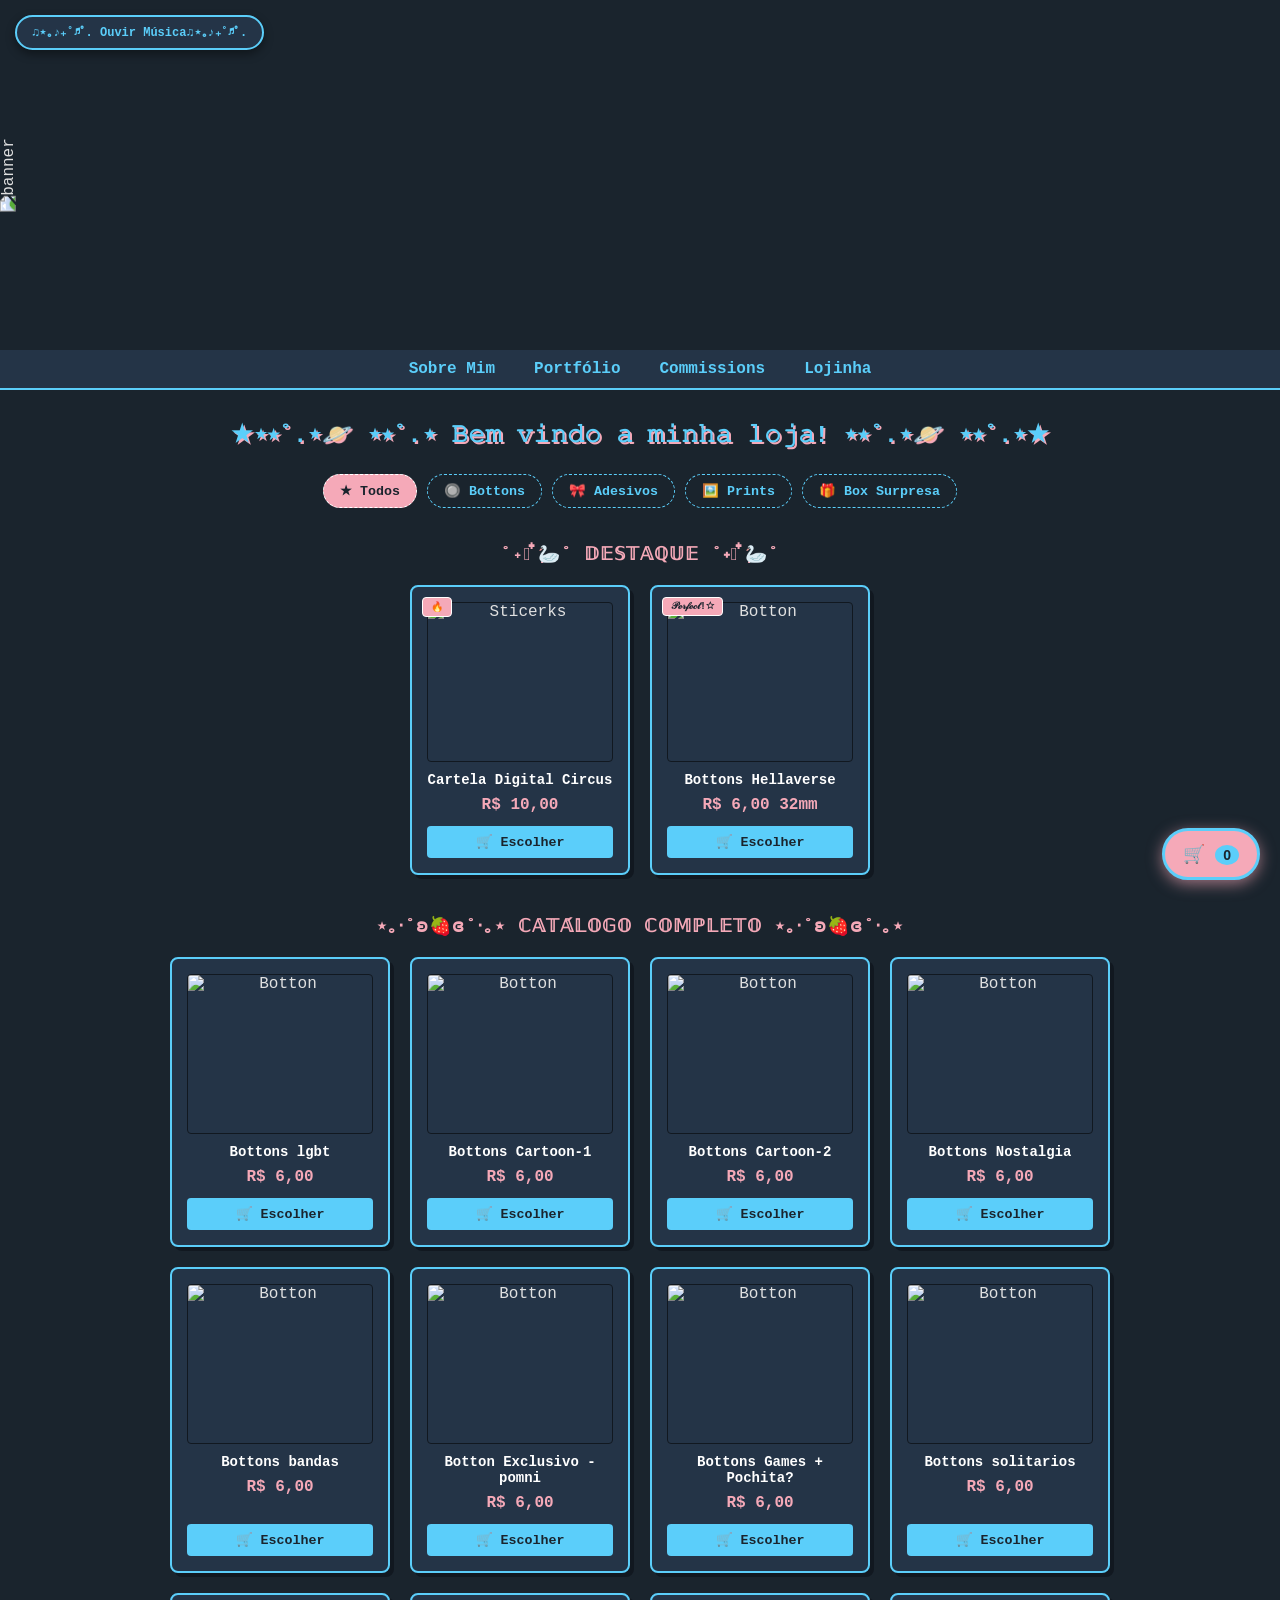
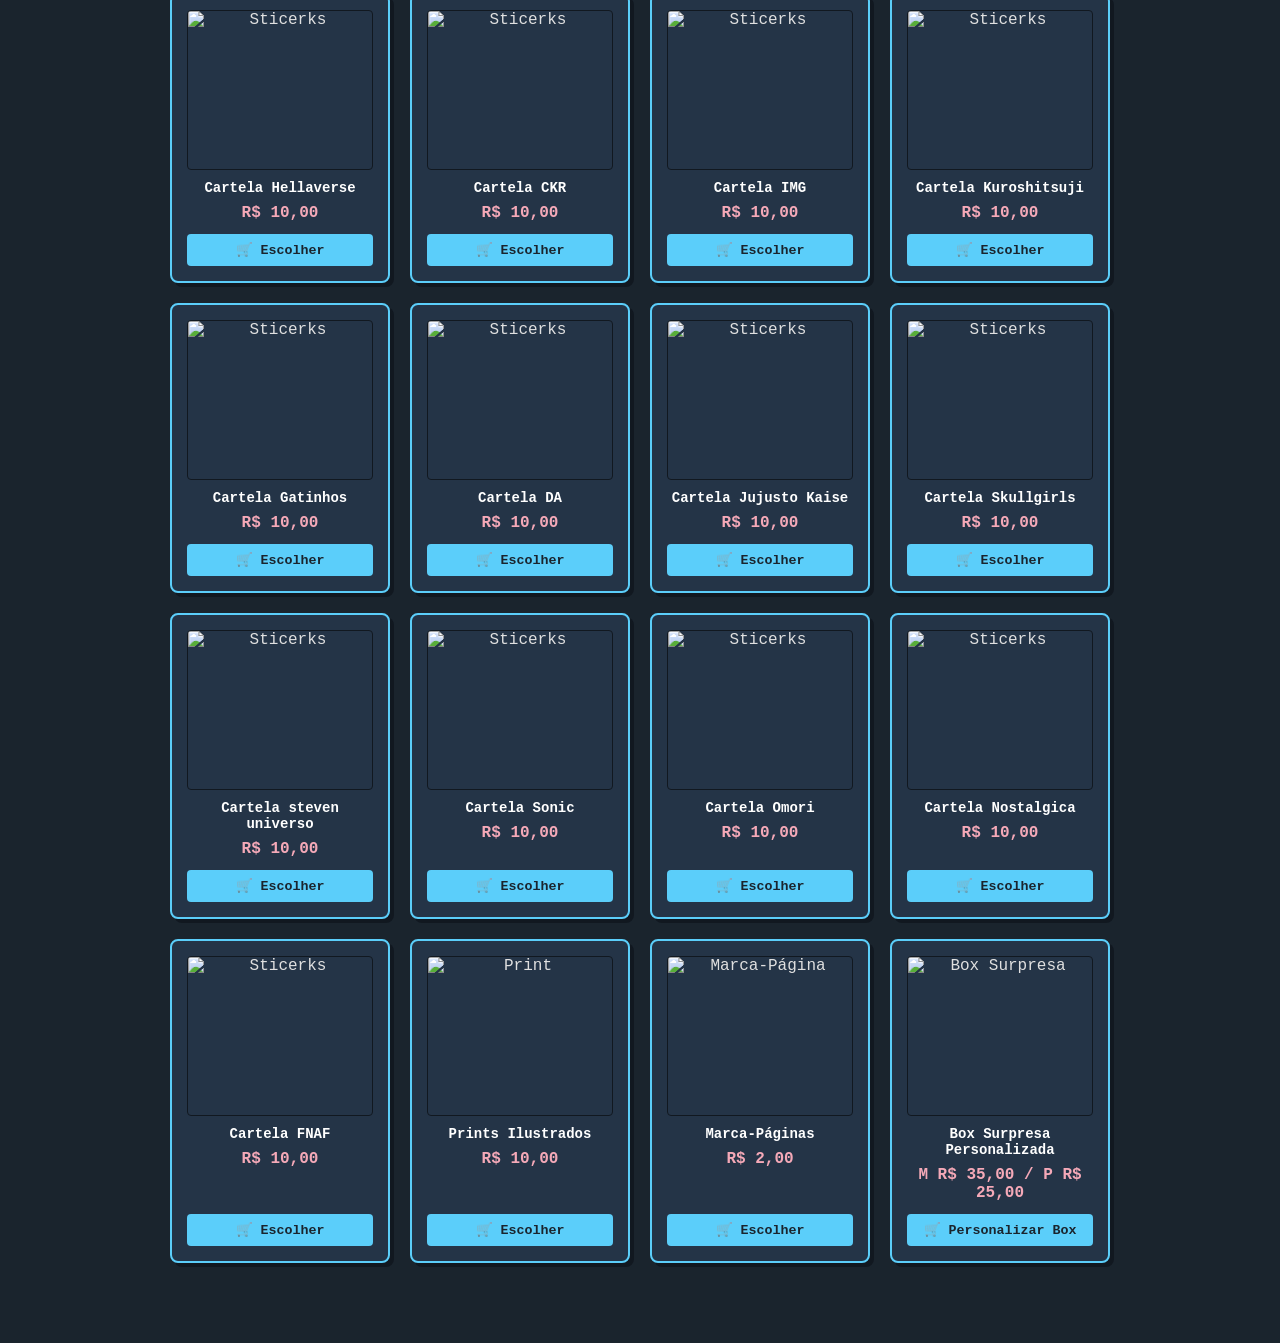
==== lojinha.html @ 5a43ab50 "Add files via upload" ====
<!DOCTYPE html>
<html lang="pt-br">
<head>
    <meta charset="UTF-8">
    <meta name="viewport" content="width=device-width, initial-scale=1.0">
    <title>Lojinha</title>
    <link rel="stylesheet" href="my4.css">
</head>
<body>
    <div class="player-musica">
        <button id="btn-player" onclick="toggleMusica()">♫⋆｡♪₊˚♬ﾟ. Ouvir Música♫⋆｡♪₊˚♬ﾟ.</button>
        <audio id="musica-fundo" src="radiohead.mp3.mp3" loop></audio>
    </div>

    <header class="banner-container">
        <img src="Banner Novo.png" alt="banner">
    </header>

    <div class="bottons">
        <nav class="blog">
            <ul>
                <li><a href="index.html">Sobre Mim</a></li>
                <li><a href="portifolio.html">Portfólio</a></li>
                <li><a href="commissions.html">Commissions</a></li>
                <li><a href="lojinha.html">Lojinha</a></li>
            </ul>
        </nav>
    </div>

    <!-- BOTÃO FLUTUANTE DO CARRINHO -->
    <button id="btn-carrinho-flutuante" class="btn-carrinho-flutuante" onclick="togglePainelCarrinho()">
        🛒 <span id="contador-carrinho">0</span>
    </button>

    <!-- PAINEL LATERAL DO CARRINHO -->
    <aside id="painel-carrinho" class="painel-carrinho">
        <div class="painel-header">
            <h3>🛒 Seu Carrinho</h3>
            <button class="btn-fechar-painel" onclick="togglePainelCarrinho()">✖</button>
        </div>
        
        <div class="painel-corpo">
            <ul id="lista-carrinho" class="lista-carrinho">
                <li class="carrinho-vazio">Seu carrinho está vazio...૮₍˶ ╥ ‸ ╥ ⑅₎α</li>
            </ul>

            <div class="resumo-valores">
                <div class="linha-valor">
                    <span>Subtotal:</span>
                    <span id="valor-subtotal">R$ 0,00</span>
                </div>
                <div class="linha-valor">
                    <span>Frete:</span>
                    <span id="valor-frete">R$ 0,00</span>
                </div>
                <div class="total-container">
                    <span>Total:</span>
                    <span id="valor-total">R$ 0,00</span>
                </div>
            </div>

            <div class="box-pix">
                <p class="titulo-pix">✦⋆｡‧˚ʚ🍓ɞ˚‧｡⋆ ℙ𝕀𝕏 ⋆｡‧˚ʚ🍓ɞ˚‧｡⋆✦</p>
                <p class="chave-pix">0c1dd538-0fdd-4f41-b213-12305fb6a73d</p>
            </div>

            <!-- FORMULÁRIO DE PEDIDO COM UPLOAD DE COMPROVANTE -->
            <form id="form-pedido" action="https://formspree.io/f/xjgnygrj" method="POST" enctype="multipart/form-data" class="form-pedido" onsubmit="prepararEnvioEmail()">
                <input type="hidden" id="input-itens-pedido" name="itens_do_pedido" value="">
                <input type="hidden" id="input-subtotal-pedido" name="subtotal" value="">
                <input type="hidden" id="input-frete-pedido" name="frete" value="">
                <input type="hidden" id="input-total-pedido" name="valor_total" value="">

                <div class="grupo-campo">
                    <label for="nome">Nome / Nick:</label>
                    <input type="text" id="nome" name="nome" required placeholder="Ex: Izzy / Vurrkit">
                </div>

                <div class="grupo-campo">
                    <label for="email">Contato (IG / Email):</label>
                    <input type="text" id="email" name="contato" required placeholder=" @seuuser ou email">
                </div>

                <!-- CAMPO DE UPLOAD DO COMPROVANTE PIX -->
                <div class="grupo-campo">
                    <label for="comprovante">Anexar Comprovante PIX (Imagem/PDF):</label>
                    <input type="file" id="comprovante" name="comprovante_pix" accept="image/*, application/pdf" required class="input-file-pix">
                </div>

                <!-- ENDEREÇO EM BLOQUINHOS SEPARADOS -->
                <p class="subtitulo-form">✦ Endereço de Envio ✦</p>
                
                <div class="grupo-campo-duplo">
                    <div class="grupo-campo">
                        <label for="cep">CEP:</label>
                        <input type="text" id="cep" name="cep" required placeholder="00000-000">
                    </div>
                    <div class="grupo-campo">
                        <label for="estado">Estado (UF):</label>
                        <select id="estado" name="estado" required onchange="calcularFrete()">
                            <option value="">Selecione...</option>
                            <option value="SP">SP</option>
                            <option value="RJ">RJ</option>
                            <option value="MG">MG</option>
                            <option value="ES">ES</option>
                            <option value="PR">PR</option>
                            <option value="SC">SC</option>
                            <option value="RS">RS</option>
                            <option value="OUTROS">Outros Estados (Máx R$ 20,00)</option>
                        </select>
                    </div>
                </div>

                <div class="grupo-campo">
                    <label for="rua">Rua / Avenida:</label>
                    <input type="text" id="rua" name="rua" required placeholder="Nome da rua">
                </div>

                <div class="grupo-campo-duplo">
                    <div class="grupo-campo">
                        <label for="numero">Número:</label>
                        <input type="text" id="numero" name="numero" required placeholder="123">
                    </div>
                    <div class="grupo-campo">
                        <label for="complemento">Complemento:</label>
                        <input type="text" id="complemento" name="complemento" placeholder="Apt, Bloco (opcional)">
                    </div>
                </div>

                <div class="grupo-campo-duplo">
                    <div class="grupo-campo">
                        <label for="bairro">Bairro:</label>
                        <input type="text" id="bairro" name="bairro" required placeholder="Bairro">
                    </div>
                    <div class="grupo-campo">
                        <label for="cidade">Cidade:</label>
                        <input type="text" id="cidade" name="cidade" required placeholder="Cidade" oninput="calcularFrete()">
                    </div>
                </div>

                <button type="submit" class="btn-enviar-pedido" id="btn-finalizar" disabled>
                    ✦ 𝔼ℕ𝕍𝕀𝔸ℝ ℙ𝔼𝔻𝕀𝔻𝕆 ✦
                </button>
            </form>
        </div>
    </aside>

    <!-- POPUP PARA VER A FOTO INTEIRA EM TAMANHO GRANDE -->
    <div id="modal-imagem" class="modal-imagem oculto" onclick="fecharFotoGrande()">
        <span class="btn-fechar-imagem">&times;</span>
        <img id="img-ampliada" class="conteudo-img-ampliada" src="" alt="Foto Expandida">
    </div>

    <!-- MODAL DE OPÇÕES DE PRODUTO (JANELA POPUP) -->
    <div id="modal-produto" class="modal-produto oculto">
        <div class="modal-conteudo">
            <button class="btn-fechar-modal" onclick="fecharModalProduto()">✖</button>
            <h3 id="modal-titulo">Escolha as Opções</h3>
            <p id="modal-preco-base" class="modal-preco">R$ 0,00</p>
            
            <div id="grupo-opcoes-tema" class="grupo-campo">
                <label for="modal-select-tema">Escolha o Tema / Modelo:</label>
                <select id="modal-select-tema"></select>
            </div>

            <div id="grupo-opcao-custom" class="grupo-campo oculto">
                <label for="modal-input-custom">Quais produtos deseja na Box?</label>
                <input type="text" id="modal-input-custom" placeholder="Ex: Botton Digital Circus + Print Angel Core">
            </div>

            <div class="grupo-campo">
                <label for="modal-qtd">Quantidade:</label>
                <input type="number" id="modal-qtd" value="1" min="1" max="99">
            </div>

            <button class="btn-confirmar-add" onclick="confirmarAdicaoCarrinho()">✦ Adicionar ao Carrinho ✦</button>
        </div>
    </div>

    <!-- CONTEÚDO PRINCIPAL DA LOJINHA -->
    <main id="conteudo-lojinha" class="conteudo-lojinha">
        <h1 class="titulo-sessao">★⋆⭒˚.⋆🪐 ⋆⭒˚.⋆ 𝙱𝚎𝚖 𝚟𝚒𝚗𝚍𝚘 𝚊 𝚖𝚒𝚗𝚑𝚊 𝚕𝚘𝚓𝚊! ⋆⭒˚.⋆🪐 ⋆⭒˚.⋆★</h1>

        <!-- FILTROS POR CATEGORIA -->
        <nav class="filtros-categoria">
            <button class="btn-filtro active" onclick="filtrarProdutos('todos', this)">★ Todos</button>
            <button class="btn-filtro" onclick="filtrarProdutos('buttons', this)">🔘 Bottons</button>
            <button class="btn-filtro" onclick="filtrarProdutos('adesivos', this)">🎀 Adesivos</button>
            <button class="btn-filtro" onclick="filtrarProdutos('prints', this)">🖼️ Prints</button>
            <button class="btn-filtro" onclick="filtrarProdutos('box', this)">🎁 Box Surpresa</button>
        </nav>

        <!-- SEÇÃO DE DESTAQUES -->
        <section id="secao-destaques" class="secao-destaques">
            <h2 class="subtitulo-y2k">˚˖𓍢ִ໋🦢˚ 𝔻𝔼𝕊𝕋𝔸ℚ𝕌𝔼 ˚˖𓍢ִ໋🦢˚</h2>
            <div class="vitrine-produtos">
                
                <div class="card-produto destaque" data-categoria="adesivos">
                    <span class="badge-destaque">🔥</span>
                    <div class="container-img-produto" onclick="abrirFotoGrande('digital circus.png')">
                        <img src="digital circus.png" alt="Sticerks" class="img-produto">
                        <span class="dica-clique">🔍 Clique para expandir</span>
                    </div>
                    <h3>Cartela Digital Circus</h3>
                    <p class="preco-produto">R$ 10,00</p>
                    <button class="btn-add-carrinho" onclick="abrirOpcoesProduto('Cartela Digital Circus', 10.00, [ 'Cartela Completa'])">🛒 Escolher</button>
                </div>

                <div class="card-produto destaque" data-categoria="buttons">
                    <span class="badge-destaque">𝒫ℯ𝓇𝒻ℯ𝒸𝓉!☆</span>
                    <div class="container-img-produto" onclick="abrirFotoGrande('helluva 1.png')">
                        <img src="helluva 1.png" alt="Botton" class="img-produto">
                        <span class="dica-clique">🔍 Clique para expandir</span>
                    </div>
                    <h3>Bottons Hellaverse</h3>
                    <p class="preco-produto">R$ 6,00 32mm</p>
                    <button class="btn-add-carrinho" onclick="abrirOpcoesProduto('bottons Hellaverse', 6.00, ['Vaggie', 'Stolas', 'Loona', 'Belzebuth','Velvet','Angel'])">🛒 Escolher</button>
                </div>

            </div>
        </section>

        <!-- VITRINE GERAL DE PRODUTOS -->
        <section class="secao-catalogo">
            <h2 id="titulo-catalogo" class="subtitulo-y2k">⋆｡‧˚ʚ🍓ɞ˚‧｡⋆ ℂ𝔸𝕋𝔸́𝕃𝕆𝔾𝕆 ℂ𝕆𝕄ℙ𝕃𝔼𝕋𝕆 ⋆｡‧˚ʚ🍓ɞ˚‧｡⋆</h2>
            <div class="vitrine-produtos" id="vitrine-geral">
                
                <!-- BOTTONS -->
                <div class="card-produto" data-categoria="buttons">
                    <div class="container-img-produto" onclick="abrirFotoGrande('bottonslgbts.png')">
                        <img src="bottonslgbts.png" alt="Botton" class="img-produto">
                        <span class="dica-clique">🔍 Expandir</span>
                    </div>
                    <h3>Bottons lgbt </h3>
                    <p class="preco-produto">R$ 6,00</p>
                    <button class="btn-add-carrinho" onclick="abrirOpcoesProduto('Botton 32mm', 6.00, ['Pan', 'Arromantico', 'Bissexual','Gay', 'Lesbica','Não-Binario','Genero Fluido','Transboy','Transgirl','Assexual','Polyamor','Aroace'])">🛒 Escolher</button>
                </div>
                <div class="card-produto" data-categoria="buttons">
                    <div class="container-img-produto" onclick="abrirFotoGrande('bottons desenhos animados.png')">
                        <img src="bottons desenhos animados.png" alt="Botton" class="img-produto">
                        <span class="dica-clique">🔍 Expandir</span>
                    </div>
                    <h3>Bottons Cartoon-1 </h3>
                    <p class="preco-produto">R$ 6,00</p>
                    <button class="btn-add-carrinho" onclick="abrirOpcoesProduto('Botton 32mm', 6.00, ['Peróla', 'Jasper', 'Peridot','Perola Azul','Demencia','Srta. Heed','Homem aranha punk'])">🛒 Escolher</button>
                </div>
                 <div class="card-produto" data-categoria="buttons">
                    <div class="container-img-produto" onclick="abrirFotoGrande('bottonsCarton2.png')">
                        <img src="bottonsCarton2.png" alt="Botton" class="img-produto">
                        <span class="dica-clique">🔍 Expandir</span>
                    </div>
                    <h3>Bottons Cartoon-2 </h3>
                    <p class="preco-produto">R$ 6,00</p>
                    <button class="btn-add-carrinho" onclick="abrirOpcoesProduto('Botton 32mm', 6.00, ['Felina', 'Bluey', 'Bingo','Isha e Powder','Jinx','Art jinx'])">🛒 Escolher</button>
                </div>
                <div class="card-produto" data-categoria="buttons">
                    <div class="container-img-produto" onclick="abrirFotoGrande('nostalgia.png')">
                        <img src="nostalgia.png" alt="Botton" class="img-produto">
                        <span class="dica-clique">🔍 Expandir</span>
                    </div>
                    <h3>Bottons Nostalgia </h3>
                    <p class="preco-produto">R$ 6,00</p>
                    <button class="btn-add-carrinho" onclick="abrirOpcoesProduto('Botton 32mm', 6.00, ['Shera', 'Arlequina', 'Betty Boop','Popeye','Gwen','Meninas Super poderosas','Tom e jerry'])">🛒 Escolher</button>
                </div>
                <div class="card-produto" data-categoria="buttons">
                    <div class="container-img-produto" onclick="abrirFotoGrande('bandas.png')">
                        <img src="bandas.png" alt="Botton" class="img-produto">
                        <span class="dica-clique">🔍 Expandir</span>
                    </div>
                    <h3>Bottons bandas </h3>
                    <p class="preco-produto">R$ 6,00</p>
                    <button class="btn-add-carrinho" onclick="abrirOpcoesProduto('Botton 32mm', 6.00, ['Babymetal', 'Murderdolls', 'The Beatles','TV Girl'])">🛒 Escolher</button>
                </div>
                <div class="card-produto" data-categoria="buttons">
                    <div class="container-img-produto" onclick="abrirFotoGrande('pomni.png')">
                        <img src="pomni.png" alt="Botton" class="img-produto">
                        <span class="dica-clique">🔍 Expandir</span>
                    </div>
                    <h3>Botton Exclusivo - pomni </h3>
                    <p class="preco-produto">R$ 6,00</p>
                    <button class="btn-add-carrinho" onclick="abrirOpcoesProduto('Botton 32mm', 6.00, ['Pomni'])">🛒 Escolher</button>
                </div>
                 <div class="card-produto" data-categoria="buttons">
                    <div class="container-img-produto" onclick="abrirFotoGrande('jogos1.png')">
                        <img src="jogos1.png" alt="Botton" class="img-produto">
                        <span class="dica-clique">🔍 Expandir</span>
                    </div>
                    <h3>Bottons Games + Pochita? </h3>
                    <p class="preco-produto">R$ 6,00</p>
                    <button class="btn-add-carrinho" onclick="abrirOpcoesProduto('Botton 32mm', 6.00, ['Undertale','Squigly','Umbrella','Eliza','Pochita'])">🛒 Escolher</button>
                </div>
                <div class="card-produto" data-categoria="buttons">
                    <div class="container-img-produto" onclick="abrirFotoGrande('solitarios.png')">
                        <img src="solitarios.png" alt="Botton" class="img-produto">
                        <span class="dica-clique">🔍 Expandir</span>
                    </div>
                    <h3>Bottons solitarios </h3>
                    <p class="preco-produto">R$ 6,00</p>
                    <button class="btn-add-carrinho" onclick="abrirOpcoesProduto('Botton 32mm', 6.00, ['Galinhaaaa!','MaoMao','Miamura'])">🛒 Escolher</button>
                </div>
                
                <!-- ADESIVOS -->
                 <div class="card-produto" data-categoria="adesivos">
                    <div class="container-img-produto" onclick="abrirFotoGrande('adesivosHelluva.png')">
                        <img src="adesivosHelluva.png" alt="Sticerks" class="img-produto">
                        <span class="dica-clique">🔍 Expandir</span>
                    </div>
                    <h3>Cartela Hellaverse</h3>
                    <p class="preco-produto">R$ 10,00 </p>
                    <button class="btn-add-carrinho" onclick="abrirOpcoesProduto('Adesivos Hellaverse ', 10.00, ['Toda a cartela'])">🛒 Escolher</button>
                </div>
                <div class="card-produto" data-categoria="adesivos">
                    <div class="container-img-produto" onclick="abrirFotoGrande('ckr adesivos.png')">
                        <img src="ckr adesivos.png" alt="Sticerks" class="img-produto">
                        <span class="dica-clique">🔍 Expandir</span>
                    </div>
                    <h3>Cartela CKR</h3>
                    <p class="preco-produto">R$ 10,00 </p>
                    <button class="btn-add-carrinho" onclick="abrirOpcoesProduto('Adesivos CKR ', 10.00, ['Toda a cartela'])">🛒 Escolher</button>
                </div>
                <div class="card-produto" data-categoria="adesivos">
                    <div class="container-img-produto" onclick="abrirFotoGrande('img.png')">
                        <img src="img.png" alt="Sticerks" class="img-produto">
                        <span class="dica-clique">🔍 Expandir</span>
                    </div>
                    <h3>Cartela IMG</h3>
                    <p class="preco-produto">R$ 10,00 </p>
                    <button class="btn-add-carrinho" onclick="abrirOpcoesProduto('Adesivos IMG ', 10.00, ['Toda cartela'])">🛒 Escolher</button>
                </div>
                <div class="card-produto" data-categoria="adesivos">
                    <div class="container-img-produto" onclick="abrirFotoGrande('ciel.png')">
                        <img src="ciel.png" alt="Sticerks" class="img-produto">
                        <span class="dica-clique">🔍 Expandir</span>
                    </div>
                    <h3>Cartela Kuroshitsuji</h3>
                    <p class="preco-produto">R$ 10,00 </p>
                    <button class="btn-add-carrinho" onclick="abrirOpcoesProduto('Adesivos Kuroshitsuji ', 10.00, ['Toda a cartela'])">🛒 Escolher</button>
                </div>
                  <div class="card-produto" data-categoria="adesivos">
                    <div class="container-img-produto" onclick="abrirFotoGrande('gatos  memes.png')">
                        <img src="gatos  memes.png" alt="Sticerks" class="img-produto">
                        <span class="dica-clique">🔍 Expandir</span>
                    </div>
                    <h3>Cartela Gatinhos</h3>
                    <p class="preco-produto">R$ 10,00 </p>
                    <button class="btn-add-carrinho" onclick="abrirOpcoesProduto('Adesivos gatinhos ', 10.00, ['Toda a cartela'])">🛒 Escolher</button>
                </div>
                  <div class="card-produto" data-categoria="adesivos">
                    <div class="container-img-produto" onclick="abrirFotoGrande('maomao.png')">
                        <img src="maomao.png" alt="Sticerks" class="img-produto">
                        <span class="dica-clique">🔍 Expandir</span>
                    </div>
                    <h3>Cartela DA</h3>
                    <p class="preco-produto">R$ 10,00 </p>
                    <button class="btn-add-carrinho" onclick="abrirOpcoesProduto('Adesivos DA ', 10.00, ['Toda a cartela'])">🛒 Escolher</button>
                </div>
                <div class="card-produto" data-categoria="adesivos">
                    <div class="container-img-produto" onclick="abrirFotoGrande('satoro.png')">
                        <img src="satoro.png" alt="Sticerks" class="img-produto">
                        <span class="dica-clique">🔍 Expandir</span>
                    </div>
                    <h3>Cartela Jujusto Kaise</h3>
                    <p class="preco-produto">R$ 10,00 </p>
                    <button class="btn-add-carrinho" onclick="abrirOpcoesProduto('Adesivos Jujusto ', 10.00, ['Toda a cartela'])">🛒 Escolher</button>
                </div>
                <div class="card-produto" data-categoria="adesivos">
                    <div class="container-img-produto" onclick="abrirFotoGrande('skull.png')">
                        <img src="skull.png" alt="Sticerks" class="img-produto">
                        <span class="dica-clique">🔍 Expandir</span>
                    </div>
                    <h3>Cartela Skullgirls</h3>
                    <p class="preco-produto">R$ 10,00 </p>
                    <button class="btn-add-carrinho" onclick="abrirOpcoesProduto('Adesivos Skullgirls ', 10.00, ['Toda a cartela'])">🛒 Escolher</button>
                </div>
                <div class="card-produto" data-categoria="adesivos">
                    <div class="container-img-produto" onclick="abrirFotoGrande('steven.png')">
                        <img src="steven.png" alt="Sticerks" class="img-produto">
                        <span class="dica-clique">🔍 Expandir</span>
                    </div>
                    <h3>Cartela steven universo</h3>
                    <p class="preco-produto">R$ 10,00 </p>
                    <button class="btn-add-carrinho" onclick="abrirOpcoesProduto('Adesivos steven universo ', 10.00, ['Toda a cartela'])">🛒 Escolher</button>
                </div>
                 <div class="card-produto" data-categoria="adesivos">
                    <div class="container-img-produto" onclick="abrirFotoGrande('sonic.png')">
                        <img src="sonic.png" alt="Sticerks" class="img-produto">
                        <span class="dica-clique">🔍 Expandir</span>
                    </div>
                    <h3>Cartela Sonic</h3>
                    <p class="preco-produto">R$ 10,00 </p>
                    <button class="btn-add-carrinho" onclick="abrirOpcoesProduto('Adesivos Sonic ', 10.00, ['Toda a cartela'])">🛒 Escolher</button>
                </div>
                 <div class="card-produto" data-categoria="adesivos">
                    <div class="container-img-produto" onclick="abrirFotoGrande('depre.png')">
                        <img src="depre.png" alt="Sticerks" class="img-produto">
                        <span class="dica-clique">🔍 Expandir</span>
                    </div>
                    <h3>Cartela Omori</h3>
                    <p class="preco-produto">R$ 10,00 </p>
                    <button class="btn-add-carrinho" onclick="abrirOpcoesProduto('Adesivos Omori ', 10.00, ['Toda a cartela'])">🛒 Escolher</button>
                </div>
                 <div class="card-produto" data-categoria="adesivos">
                    <div class="container-img-produto" onclick="abrirFotoGrande('nostalgia2.png')">
                        <img src="nostalgia2.png" alt="Sticerks" class="img-produto">
                        <span class="dica-clique">🔍 Expandir</span>
                    </div>
                    <h3>Cartela Nostalgica</h3>
                    <p class="preco-produto">R$ 10,00 </p>
                    <button class="btn-add-carrinho" onclick="abrirOpcoesProduto('Adesivos Nostalgicas ', 10.00, ['Toda a cartela'])">🛒 Escolher</button>
                </div>
                 <div class="card-produto" data-categoria="adesivos">
                    <div class="container-img-produto" onclick="abrirFotoGrande('fnaf.png')">
                        <img src="fnaf.png" alt="Sticerks" class="img-produto">
                        <span class="dica-clique">🔍 Expandir</span>
                    </div>
                    <h3>Cartela FNAF</h3>
                    <p class="preco-produto">R$ 10,00 </p>
                    <button class="btn-add-carrinho" onclick="abrirOpcoesProduto('Adesivos FNAF ', 10.00, ['Toda a cartela'])">🛒 Escolher</button>
                </div>

                <!-- PRINTS -->
                <div class="card-produto" data-categoria="prints">
                    <div class="container-img-produto" onclick="abrirFotoGrande('prints.png')">
                        <img src="prints.png" alt="Print" class="img-produto">
                        <span class="dica-clique">🔍 Expandir</span>
                    </div>
                    <h3>Prints Ilustrados</h3>
                    <p class="preco-produto">R$ 10,00</p>
                    <button class="btn-add-carrinho" onclick="abrirOpcoesProduto('Print A5', 10.00, ['Skullgirls', 'Mk','Verosika','Lute e adam' ,'Takae - Personagem autoral','Meus personagens autorais'])">🛒 Escolher</button>
                </div>

                <!-- MARCA-PÁGINAS -->
                <div class="card-produto" data-categoria="prints">
                    <div class="container-img-produto" onclick="abrirFotoGrande('maracpaginas.png')">
                        <img src="maracpaginas.png" alt="Marca-Página" class="img-produto">
                        <span class="dica-clique">🔍 Expandir</span>
                    </div>
                    <h3>Marca-Páginas</h3>
                    <p class="preco-produto">R$ 2,00</p>
                    <button class="btn-add-carrinho" onclick="abrirOpcoesProduto('Marca-Página', 2.00, ['Peridot', 'Hora de aventura', 'Lute','Jack e Lady-iris'])">🛒 Escolher</button>
                </div>

                <!-- BOX SURPRESA -->
                <div class="card-produto" data-categoria="box">
                    <div class="container-img-produto" onclick="abrirFotoGrande('box surprise[.png')">
                        <img src="box surprise[.png" alt="Box Surpresa" class="img-produto">
                        <span class="dica-clique">🔍 Expandir</span>
                    </div>
                    <h3>Box Surpresa Personalizada</h3>
                    <p class="preco-produto"> M R$ 35,00 / P R$ 25,00 </p>
                    <button class="btn-add-carrinho" onclick="abrirOpcoesProduto('Box Surpresa M', 35.00, 'Box Surpresa P', 25.00, true, ['M','P'])">🛒 Personalizar Box</button>
                </div>

            </div>
        </section>

    </main>

    <script src="script4.js"></script>
</body>
</html>
---- my4.css ----
/* --- ESTILOS GERAIS & PALETA DE CORES (Y2K / WEBCORE) --- */
* {
    box-sizing: border-box;
    margin: 0;
    padding: 0;
}

body {
    background-color: #1a242d;
    color: #e0e0e0;
    font-family: 'Courier New', Courier, monospace;
    padding-bottom: 50px;
    overflow-x: hidden;
}

/* --- BANNER DE PONTA A PONTA --- */
.banner-container {
    width: 100%;
    height: 350px;
    overflow: hidden;
    position: relative;
    background-color: #1a242d;
    display: flex;
    justify-content: center;
    align-items: center;
}

.banner-container img {
    transform: rotate(-90deg); 
    width: auto;
    height: 100vw; 
    max-height: none;
    object-fit: cover;
    display: block;
}

.bottons {
    background-color: #243447;
    padding: 10px 0;
    border-bottom: 2px solid #5BCEFA;
}

.blog ul {
    display: flex;
    justify-content: center;
    list-style: none;
    gap: 15px;
    flex-wrap: wrap;
}

.blog a {
    color: #5BCEFA;
    text-decoration: none;
    font-weight: bold;
    padding: 5px 12px;
    border: 1px transparent;
    transition: all 0.2s;
}

.blog a:hover {
    color: #F5A9B8;
    border: 1px dashed #F5A9B8;
    background-color: rgba(245, 169, 184, 0.1);
}

/* --- PLAYER DE MÚSICA --- */
.player-musica {
    position: fixed;
    top: 15px;
    left: 15px;
    z-index: 999;
}

#btn-player {
    background-color: #243447;
    color: #5BCEFA;
    border: 2px solid #5BCEFA;
    padding: 8px 15px;
    border-radius: 20px;
    font-family: inherit;
    font-size: 12px;
    font-weight: bold;
    cursor: pointer;
    box-shadow: 0 4px 10px rgba(0, 0, 0, 0.4);
    transition: 0.2s;
}

#btn-player:hover {
    background-color: #5BCEFA;
    color: #1a242d;
}

/* --- CONTEÚDO DA LOJINHA --- */
.conteudo-lojinha {
    max-width: 1100px;
    margin: 30px auto;
    padding: 0 15px;
}

.titulo-sessao {
    text-align: center;
    color: #5BCEFA;
    font-size: 24px;
    margin-bottom: 25px;
    text-shadow: 2px 2px #F5A9B8;
}

.subtitulo-y2k {
    color: #F5A9B8;
    text-align: center;
    font-size: 18px;
    margin-bottom: 20px;
    letter-spacing: 1px;
}

/* --- FILTROS DE CATEGORIA --- */
.filtros-categoria {
    display: flex;
    gap: 10px;
    flex-wrap: wrap;
    justify-content: center;
    margin-bottom: 35px;
}

.btn-filtro {
    background-color: #1a242d;
    border: 1px dashed #5BCEFA;
    color: #5BCEFA;
    padding: 8px 16px;
    border-radius: 20px;
    cursor: pointer;
    font-family: inherit;
    font-weight: bold;
    transition: 0.2s;
}

.btn-filtro:hover, .btn-filtro.active {
    background-color: #F5A9B8;
    color: #1a242d;
    border-color: #ffffff;
}

/* --- VITRINE & CARDS DE PRODUTOS --- */
.secao-destaques {
    width: 100%;
    margin-bottom: 40px;
}

.vitrine-produtos {
    display: flex;
    flex-wrap: wrap;
    gap: 20px;
    justify-content: center;
}

.card-produto {
    position: relative;
    background-color: #243447;
    border: 2px solid #5BCEFA;
    border-radius: 8px;
    padding: 15px;
    width: 220px;
    display: flex;
    flex-direction: column;
    align-items: center;
    text-align: center;
    box-shadow: 4px 4px 0px #111820;
    transition: transform 0.2s, border-color 0.2s;
}

.card-produto:hover {
    transform: translateY(-3px);
    border-color: #F5A9B8;
}

.badge-destaque {
    position: absolute;
    top: 10px;
    left: 10px;
    background-color: #F5A9B8;
    color: #1a242d;
    font-size: 10px;
    font-weight: bold;
    padding: 3px 8px;
    border-radius: 4px;
    border: 1px solid #fff;
    z-index: 2;
}

/* CONTAINER DA IMAGEM E EFEITO DE HOVER */
.container-img-produto {
    position: relative;
    width: 100%;
    height: 160px;
    overflow: hidden;
    border-radius: 4px;
    border: 1px solid #111820;
    margin-bottom: 10px;
    cursor: pointer;
}

.img-produto {
    width: 100%;
    height: 100%;
    object-fit: cover;
    display: block;
    transition: transform 0.3s ease;
}

.container-img-produto:hover .img-produto {
    transform: scale(1.08);
}

.dica-clique {
    position: absolute;
    bottom: 0;
    left: 0;
    width: 100%;
    background: rgba(26, 36, 45, 0.85);
    color: #5BCEFA;
    font-size: 10px;
    padding: 4px 0;
    text-align: center;
    opacity: 0;
    transition: opacity 0.2s ease;
    font-weight: bold;
}

.container-img-produto:hover .dica-clique {
    opacity: 1;
}

.card-produto h3 {
    font-size: 14px;
    color: #ffffff;
    margin-bottom: 8px;
}

.preco-produto {
    color: #F5A9B8;
    font-size: 16px;
    font-weight: bold;
    margin-bottom: 12px;
}

.btn-add-carrinho {
    margin-top: auto;
    width: 100%;
    background-color: #5BCEFA;
    color: #1a242d;
    border: none;
    padding: 8px;
    font-family: inherit;
    font-weight: bold;
    border-radius: 4px;
    cursor: pointer;
    transition: 0.2s;
}

.btn-add-carrinho:hover {
    background-color: #F5A9B8;
}

/* --- BOTÃO FLUTUANTE DO CARRINHO --- */
.btn-carrinho-flutuante {
    position: fixed;
    right: 20px;
    bottom: 20px;
    background-color: #F5A9B8;
    color: #1a242d;
    border: 3px solid #5BCEFA;
    border-radius: 50px;
    padding: 12px 18px;
    font-size: 18px;
    font-weight: bold;
    cursor: pointer;
    z-index: 1000;
    box-shadow: 0 4px 15px rgba(245, 169, 184, 0.6);
    transition: transform 0.2s;
}

.btn-carrinho-flutuante:hover {
    transform: scale(1.1);
}

#contador-carrinho {
    background-color: #5BCEFA;
    color: #1a242d;
    border-radius: 50%;
    padding: 2px 8px;
    font-size: 14px;
    margin-left: 5px;
}

/* --- PAINEL LATERAL DO CARRINHO --- */
.painel-carrinho {
    position: fixed;
    top: 0;
    right: -420px;
    width: 380px;
    max-width: 100vw;
    height: 100vh;
    background-color: #243447;
    border-left: 3px double #5BCEFA;
    z-index: 1001;
    transition: right 0.3s ease-in-out;
    display: flex;
    flex-direction: column;
    box-shadow: -5px 0 20px rgba(0,0,0,0.5);
}

.painel-carrinho.aberto {
    right: 0;
}

.painel-header {
    background-color: #5BCEFA;
    color: #1a242d;
    padding: 15px;
    display: flex;
    justify-content: space-between;
    align-items: center;
    font-weight: bold;
}

.btn-fechar-painel {
    background: transparent;
    border: none;
    font-size: 18px;
    cursor: pointer;
    color: #1a242d;
}

.painel-corpo {
    padding: 15px;
    overflow-y: auto;
    display: flex;
    flex-direction: column;
    gap: 12px;
}

/* LISTA DE ITENS DO CARRINHO */
.lista-carrinho {
    list-style: none;
    max-height: 160px;
    overflow-y: auto;
    border: 1px dashed #5BCEFA;
    padding: 10px;
    border-radius: 4px;
    background-color: #1a242d;
}

.carrinho-vazio {
    color: #888;
    text-align: center;
    font-size: 12px;
}

.item-carrinho {
    display: flex;
    justify-content: space-between;
    align-items: center;
    font-size: 12px;
    padding: 5px 0;
    border-bottom: 1px solid #243447;
}

.btn-remover {
    background: transparent;
    border: none;
    color: #F5A9B8;
    cursor: pointer;
    font-size: 12px;
}

.resumo-valores {
    display: flex;
    flex-direction: column;
    gap: 4px;
    background: #1a242d;
    padding: 10px;
    border-radius: 4px;
}

.linha-valor {
    display: flex;
    justify-content: space-between;
    font-size: 12px;
    color: #bbb;
}

.total-container {
    display: flex;
    justify-content: space-between;
    font-weight: bold;
    font-size: 16px;
    color: #F5A9B8;
    border-top: 1px dashed #5BCEFA;
    padding-top: 6px;
    margin-top: 4px;
}

/* BOX PIX */
.box-pix {
    background-color: #111820;
    border: 1px solid #F5A9B8;
    padding: 8px;
    text-align: center;
    border-radius: 4px;
}

.titulo-pix {
    color: #F5A9B8;
    font-size: 11px;
    font-weight: bold;
}

.chave-pix {
    color: #5BCEFA;
    font-size: 11px;
    word-break: break-all;
}

/* FORMULÁRIO DO CARRINHO */
.form-pedido {
    display: flex;
    flex-direction: column;
    gap: 8px;
}

.subtitulo-form {
    color: #F5A9B8;
    font-size: 12px;
    text-align: center;
    margin-top: 5px;
    font-weight: bold;
}

.grupo-campo {
    display: flex;
    flex-direction: column;
    gap: 4px;
    text-align: left;
    width: 100%;
}

.grupo-campo-duplo {
    display: flex;
    gap: 8px;
}

.grupo-campo label {
    font-size: 11px;
    color: #5BCEFA;
}

.grupo-campo input, 
.grupo-campo select,
.grupo-campo textarea {
    background-color: #1a242d;
    border: 1px solid #5BCEFA;
    color: #fff;
    padding: 6px 10px;
    border-radius: 4px;
    font-family: inherit;
    font-size: 12px;
    width: 100%;
}

/* ESTILO DO CAMPO DE UPLOAD DE ARQUIVO */
.input-file-pix {
    background-color: #1a242d;
    border: 1px dashed #5BCEFA;
    color: #F5A9B8;
    padding: 6px;
    border-radius: 4px;
    font-size: 11px;
    cursor: pointer;
}

.input-file-pix::-webkit-file-upload-button {
    background-color: #5BCEFA;
    color: #1a242d;
    border: none;
    padding: 4px 8px;
    border-radius: 3px;
    font-weight: bold;
    cursor: pointer;
    font-family: inherit;
    margin-right: 8px;
}

.input-file-pix::-webkit-file-upload-button:hover {
    background-color: #F5A9B8;
}

.btn-enviar-pedido {
    background-color: #F5A9B8;
    color: #1a242d;
    border: none;
    padding: 10px;
    font-family: inherit;
    font-weight: bold;
    border-radius: 4px;
    cursor: pointer;
    margin-top: 8px;
    transition: 0.2s;
}

.btn-enviar-pedido:disabled {
    background-color: #555;
    color: #888;
    cursor: not-allowed;
}

.btn-enviar-pedido:not(:disabled):hover {
    background-color: #5BCEFA;
}

.oculto {
    display: none !important;
}

/* MODAIS (PRODUTO E LIGHTBOX DE IMAGEM) */
.modal-produto, .modal-imagem {
    position: fixed;
    top: 0;
    left: 0;
    width: 100vw;
    height: 100vh;
    background-color: rgba(0, 0, 0, 0.85);
    display: flex;
    justify-content: center;
    align-items: center;
    z-index: 2000;
    padding: 15px;
}

.modal-conteudo {
    background-color: #243447;
    border: 3px double #5BCEFA;
    border-radius: 8px;
    padding: 20px;
    width: 360px;
    max-width: 100%;
    position: relative;
    display: flex;
    flex-direction: column;
    gap: 12px;
}

.btn-fechar-modal {
    position: absolute;
    top: 10px;
    right: 15px;
    background: transparent;
    border: none;
    color: #F5A9B8;
    font-size: 18px;
    cursor: pointer;
}

#modal-titulo {
    color: #5BCEFA;
    font-size: 16px;
    text-align: center;
}

.modal-preco {
    color: #F5A9B8;
    font-size: 14px;
    text-align: center;
    font-weight: bold;
}

.modal-conteudo select,
.modal-conteudo input[type="number"],
.modal-conteudo input[type="text"] {
    background-color: #1a242d;
    border: 1px solid #5BCEFA;
    color: #fff;
    padding: 8px 12px;
    border-radius: 4px;
    font-family: inherit;
    font-size: 12px;
    width: 100%;
}

.btn-confirmar-add {
    background-color: #F5A9B8;
    color: #1a242d;
    border: none;
    padding: 10px;
    font-family: inherit;
    font-weight: bold;
    border-radius: 4px;
    cursor: pointer;
    transition: 0.2s;
}

.btn-confirmar-add:hover {
    background-color: #5BCEFA;
}

.conteudo-img-ampliada {
    max-width: 90vw;
    max-height: 85vh;
    object-fit: contain;
    border: 3px solid #5BCEFA;
    border-radius: 8px;
}

.btn-fechar-imagem {
    position: absolute;
    top: 15px;
    right: 25px;
    color: #F5A9B8;
    font-size: 35px;
    font-weight: bold;
    cursor: pointer;
}

/* =========================================================
   REGRAS DE RESPONSIVIDADE (ADAPTAÇÃO A DISPOSITIVOS)
   ========================================================= */

/* Dispositivos Móveis e Celulares (Até 600px) */
@media (max-width: 600px) {
    .banner-container {
        height: 200px;
    }

    .titulo-sessao {
        font-size: 18px;
    }

    .blog ul {
        gap: 8px;
    }

    .blog a {
        font-size: 12px;
        padding: 4px 8px;
    }

    .card-produto {
        width: 100%;
        max-width: 280px;
    }

    .grupo-campo-duplo {
        flex-direction: column;
        gap: 8px;
    }

    .painel-carrinho {
        width: 100vw;
    }

    .player-musica {
        top: 10px;
        left: 10px;
    }

    #btn-player {
        padding: 6px 10px;
        font-size: 10px;
    }
}

/* Tablets (Entre 601px e 900px) */
@media (min-width: 601px) and (max-width: 900px) {
    .card-produto {
        width: 45%;
    }

    .banner-container {
        height: 280px;
    }
}
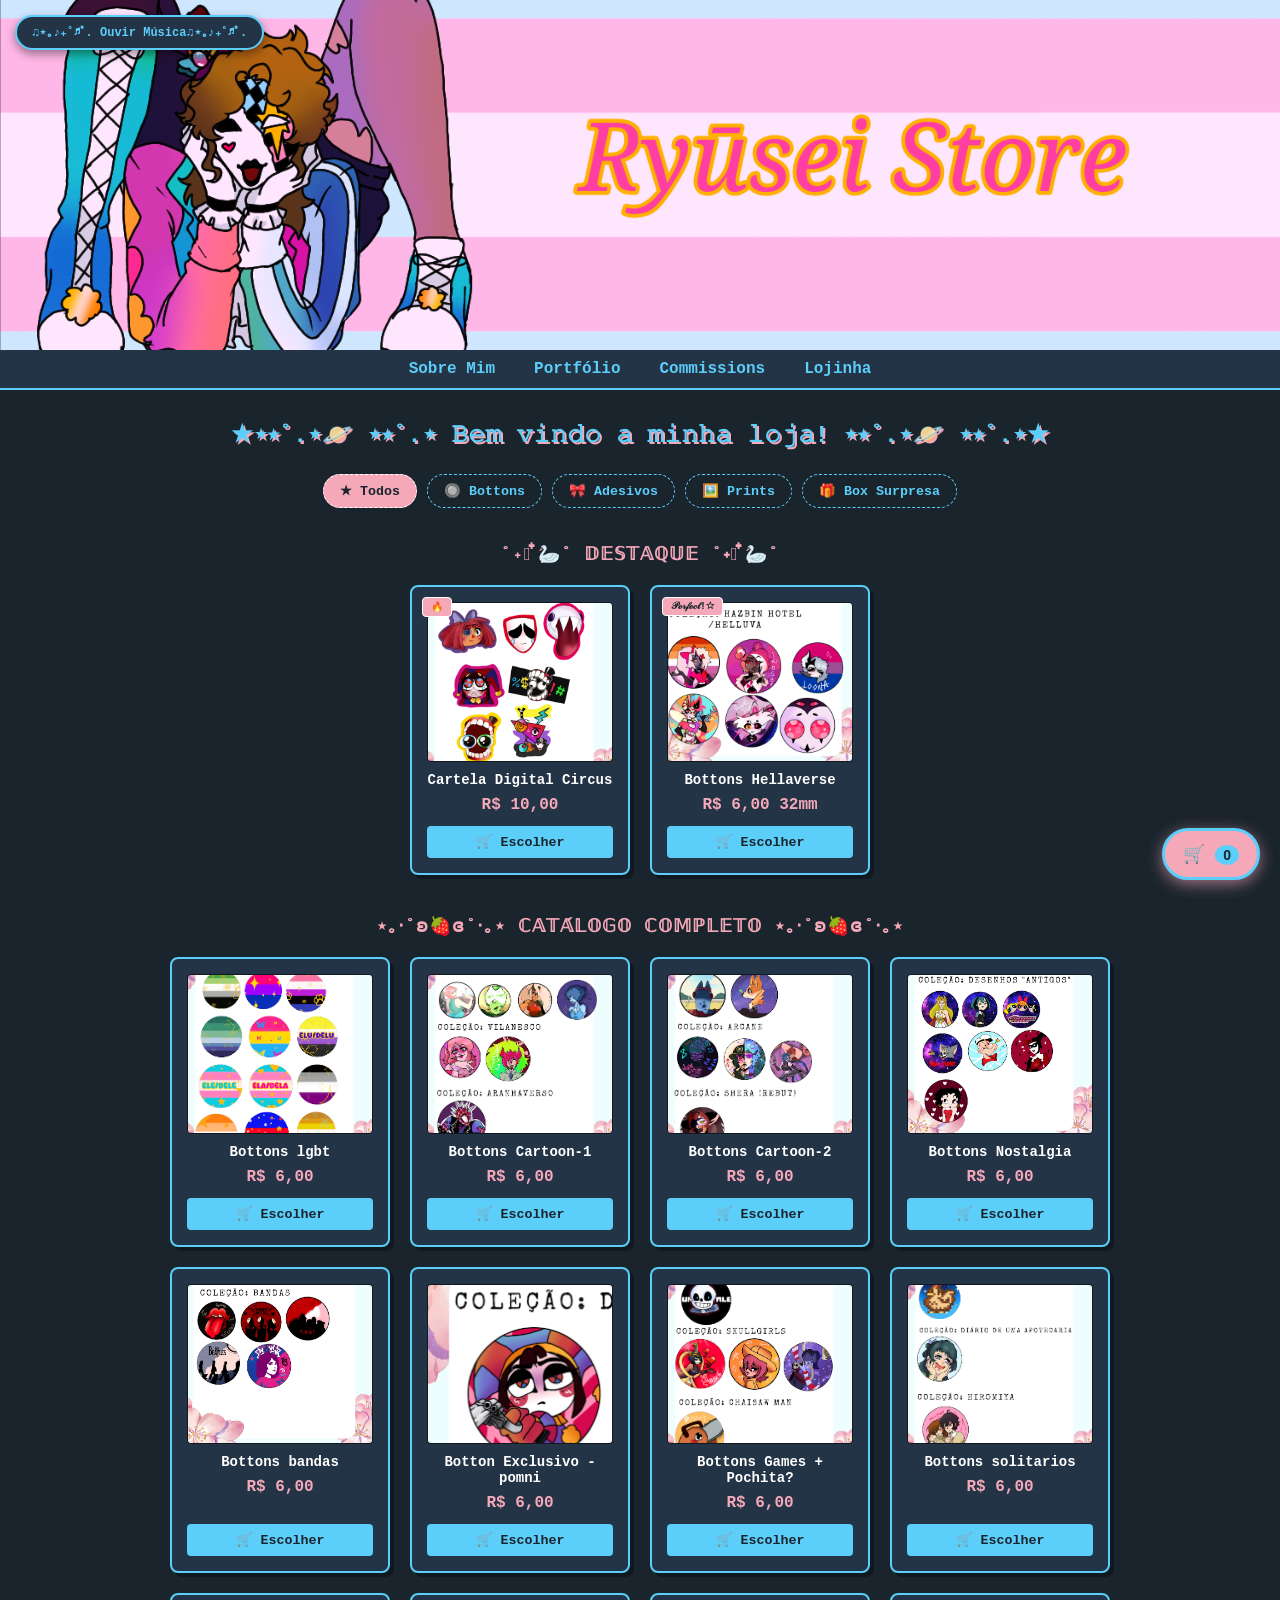
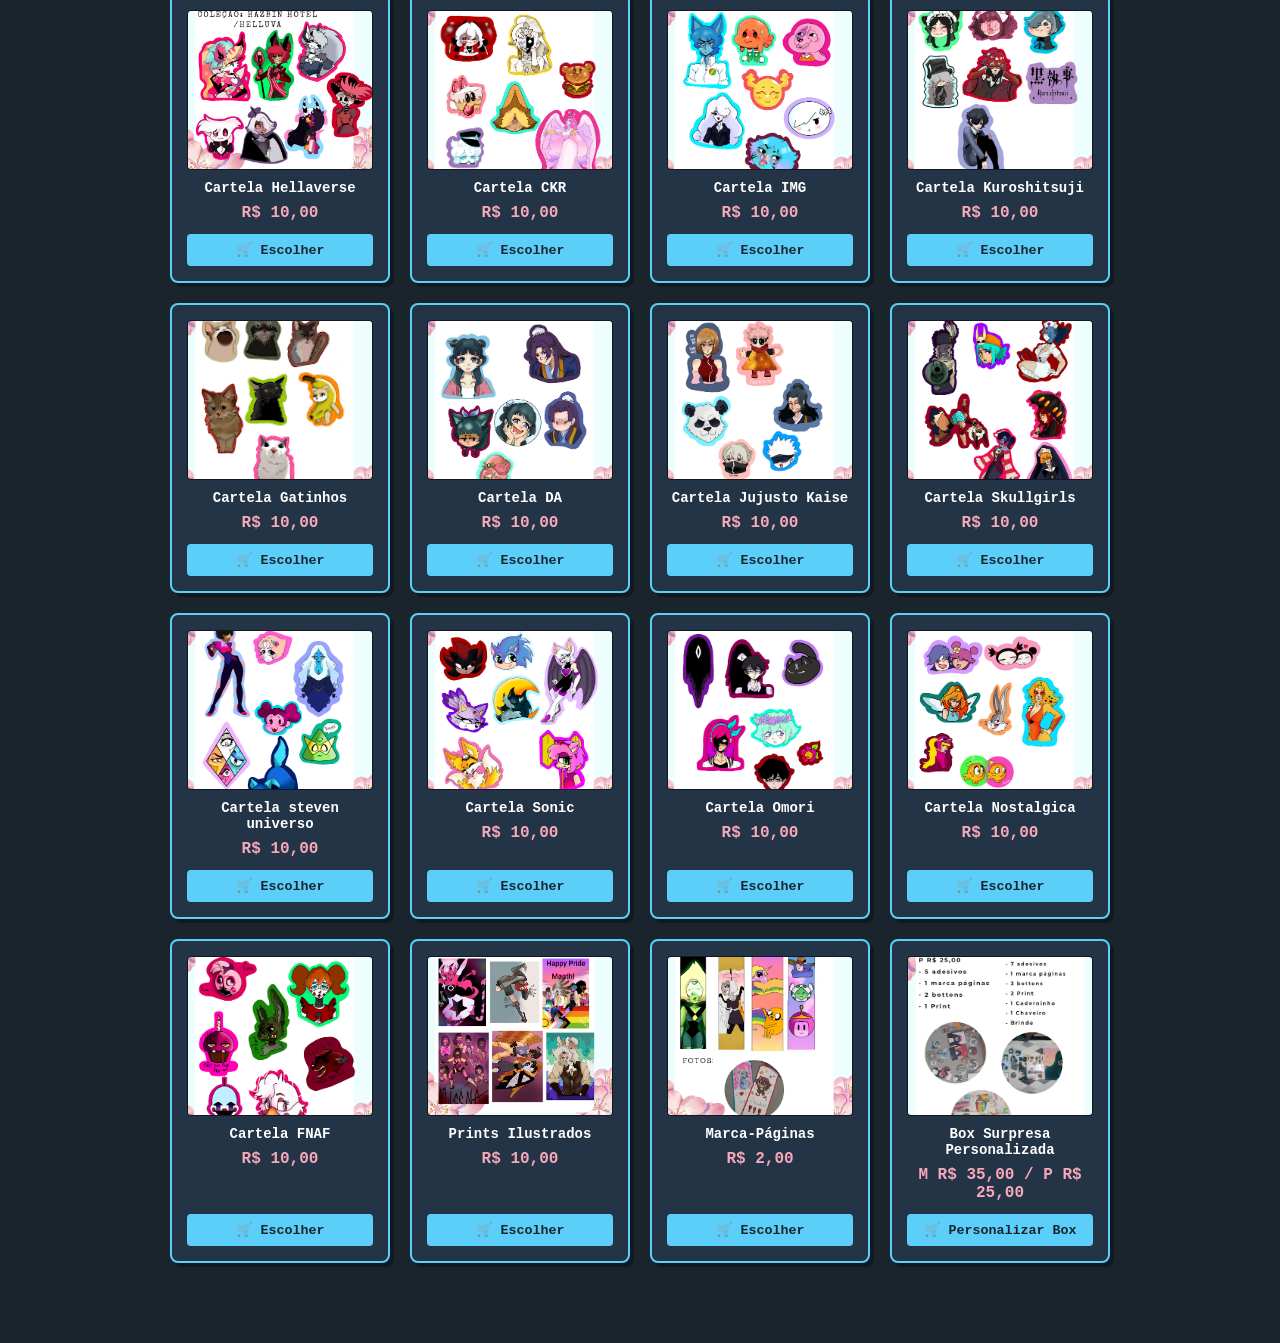
==== commit 1fee0b9c: "Atualizar o lojinha.html" ====
--- a/lojinha.html
+++ b/lojinha.html
@@ -80,12 +80,8 @@
                     <label for="email">Contato (IG / Email):</label>
                     <input type="text" id="email" name="contato" required placeholder=" @seuuser ou email">
                 </div>
-
-                <!-- CAMPO DE UPLOAD DO COMPROVANTE PIX -->
-                <div class="grupo-campo">
-                    <label for="comprovante">Anexar Comprovante PIX (Imagem/PDF):</label>
-                    <input type="file" id="comprovante" name="comprovante_pix" accept="image/*, application/pdf" required class="input-file-pix">
-                </div>
++
 
                 <!-- ENDEREÇO EM BLOQUINHOS SEPARADOS -->
                 <p class="subtitulo-form">✦ Endereço de Envio ✦</p>
